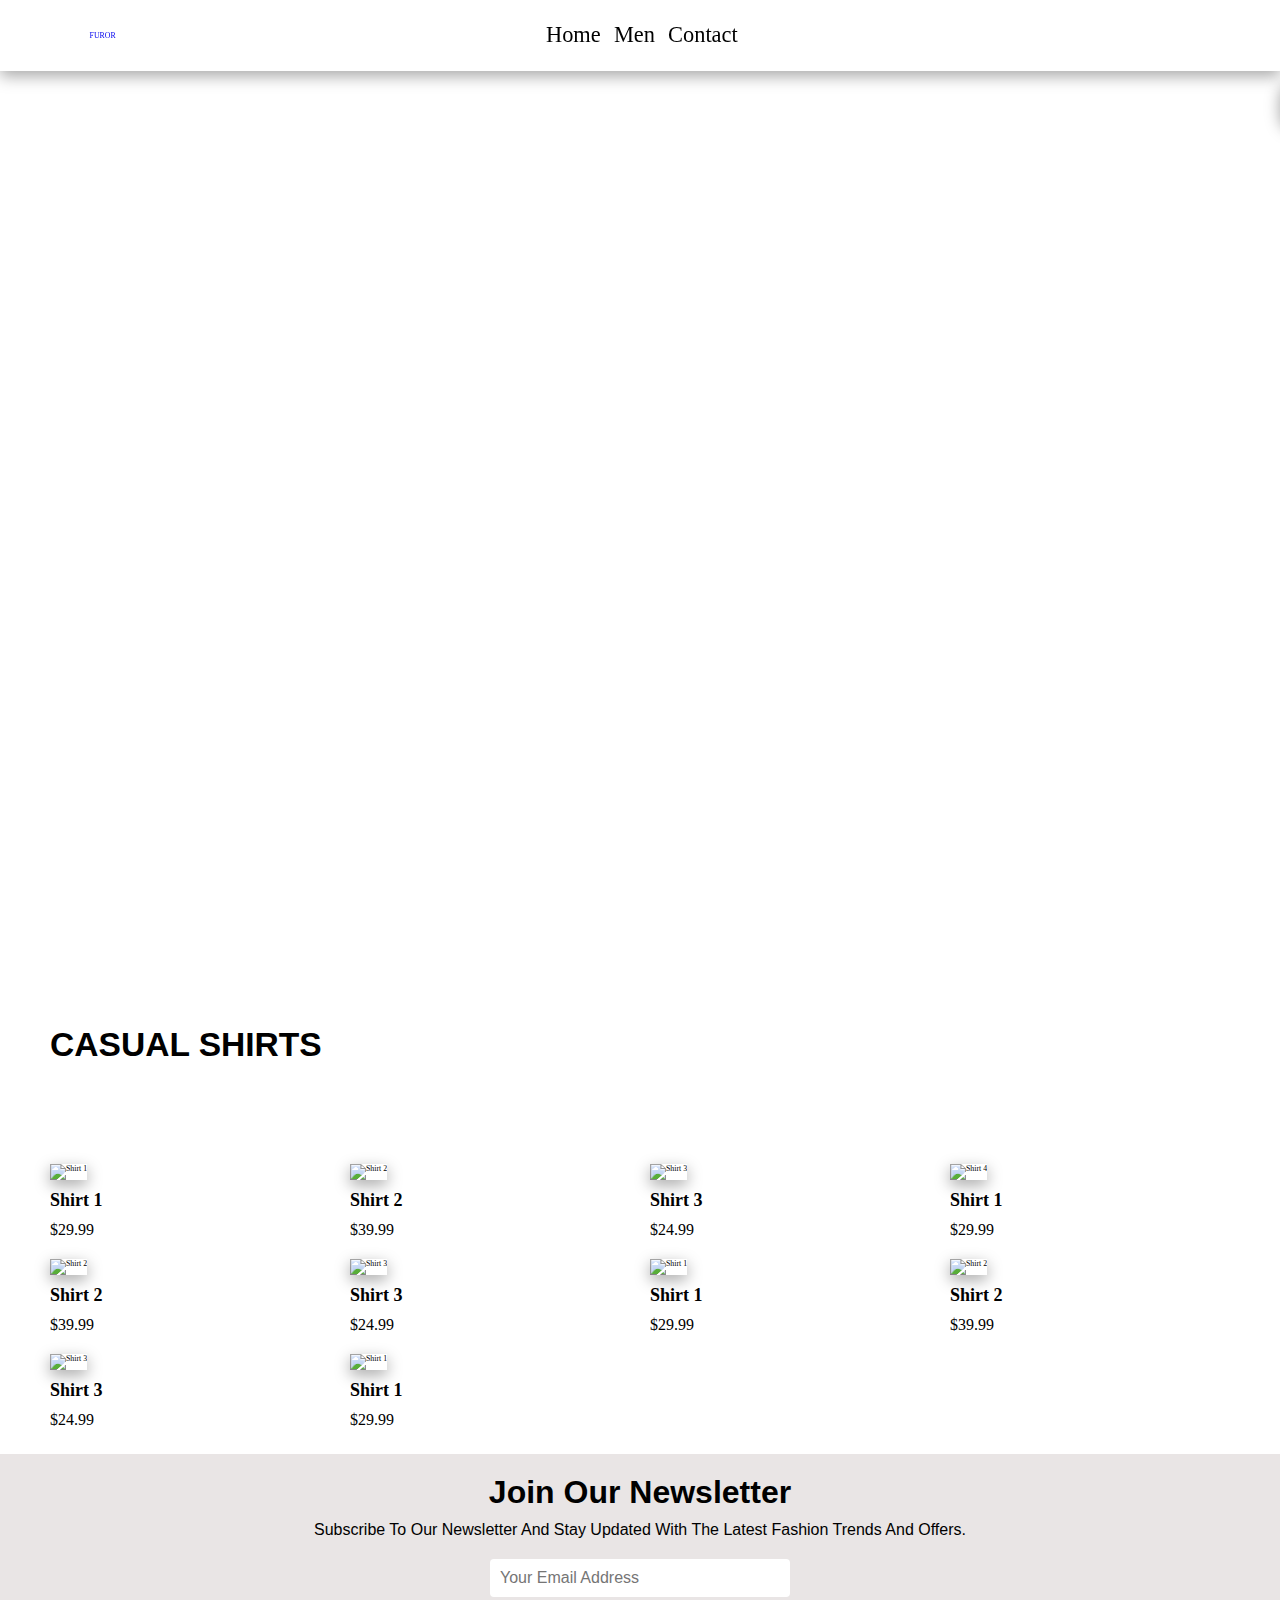
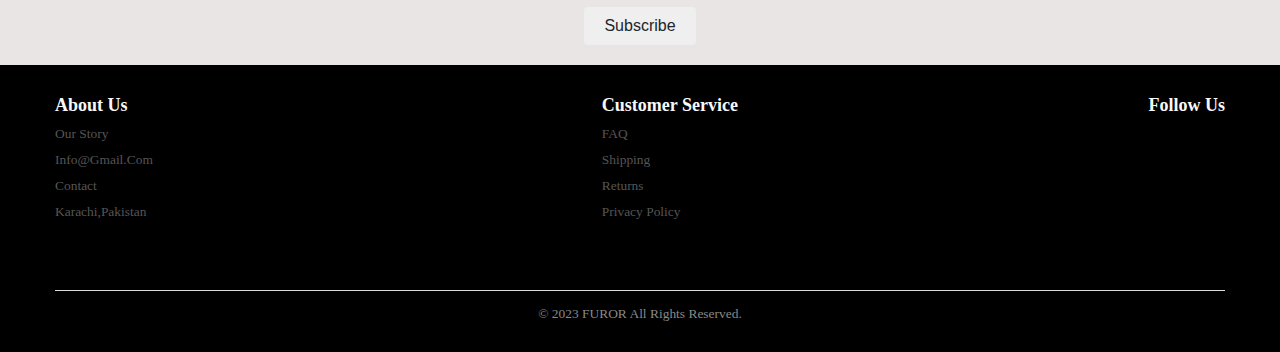
==== categories chart.html @ 8b244fca "added html stle and js files" ====
<!DOCTYPE html>
<html lang="en">

<head>
    <meta charset="UTF-8">
    <meta http-equiv="X-UA-Compatible" content="IE=edge">
    <meta name="viewport" content="width=device-width, initial-scale=1.0">
    <title>CASUAL SHIRTS</title>
    <link rel="stylesheet" href="style.css">
    <link rel="stylesheet" href="fontawesome-free-5.15.3-web/css/all.min.css">
    <link rel="stylesheet" href="https://cdnjs.cloudflare.com/ajax/libs/slick-carousel/1.8.1/slick.css">
    <script src="script.js"></script>
    <script src="https://code.jquery.com/jquery-3.6.0.min.js"
    integrity="sha256-/xUj+3OJU5yExlq6GSYGSHk7tPXikynS7ogEvDej/m4=" crossorigin="anonymous"></script>

<script src="https://cdnjs.cloudflare.com/ajax/libs/slick-carousel/1.8.1/slick.min.js"></script>

</head>

<body>
    <header class="header">
        <a href="#" id="logo">FUROR</a>
        <nav class="navbar">
            <a href="#">home</a>

            <a href="#">men</a>

            <a href="#">contact</a>
        </nav>
        <div class="icons">
            <div class="fas fa-bars" id="menu-bar"></div>
            <div class="fas fa-shopping-cart" id="shop-cart"></div>
            <div class="fas fa-search" id="search-bar"></div>

        </div>

        <div class="search-box">
            <input type="search" placeholder="search here">
        </div>
        <!-- shoping cart -->




    </header>
    <div class="main-background-Shirts">
      <h1>CASUAL SHIRTS</h1>
      </div>
      <div class="category">
        <h3>CASUAL SHIRTS</h3>
      </div>
      <section class="shirts">
      
        <div class="shirt">
          <img src="images/cs 1.webp" alt="Shirt 1">
          <h3>Shirt 1</h3>
          <p>$29.99</p>
        </div>
        <div class="shirt">
          <img src="images/cs 2.webp" alt="Shirt 2">
          <h3>Shirt 2</h3>
          <p>$39.99</p>
        </div>
        <div class="shirt">
          <img src="images/cs 3.webp" alt="Shirt 3">
          <h3>Shirt 3</h3>
          <p>$24.99</p>
        </div>
        <div class="shirt">
          <img src="images/cs 4.webp" alt="Shirt 4">
          <h3>Shirt 1</h3>
          <p>$29.99</p>
        </div>
        <div class="shirt">
          <img src="images/cs 5.webp" alt="Shirt 2">
          <h3>Shirt 2</h3>
          <p>$39.99</p>
        </div>
        <div class="shirt">
          <img src="images/cs 6.webp" alt="Shirt 3">
          <h3>Shirt 3</h3>
          <p>$24.99</p>
        </div>
        <div class="shirt">
          <img src="images/cs 7.webp" alt="Shirt 1">
          <h3>Shirt 1</h3>
          <p>$29.99</p>
        </div>
        <div class="shirt">
          <img src="images/cs 8.webp" alt="Shirt 2">
          <h3>Shirt 2</h3>
          <p>$39.99</p>
        </div>
        <div class="shirt">
          <img src="images/cs 9.webp" alt="Shirt 3">
          <h3>Shirt 3</h3>
          <p>$24.99</p>
        </div>
        <div class="shirt">
          <img src="images/cs 10.webp" alt="Shirt 1">
          <h3>Shirt 1</h3>
          <p>$29.99</p>
        </div>
       
        </section>
        <div class="newsletter-wrapper">
          <h1>Join Our Newsletter</h1>
          <p>Subscribe to our newsletter and stay updated with the latest fashion trends and offers.</p>
          <form>
            <input type="email" placeholder="Your email address" required>
            <br>
            <button type="submit">Subscribe</button>
          </form>
          </div>
      <footer>
        <div class="container">
          <div class="footer-content">
            <div class="footer-column">
              <h3>About Us</h3>
              <ul>
                <li><a href="#">Our Story</a></li>
                
                <li><a href="info@gmail.com">info@gmail.com</a></li>
                <li><a href="#">Contact</a></li>
                <li><a href="#">Karachi,Pakistan</a></li>
              </ul>
            </div>
            <div class="footer-column">
              <h3>Customer Service</h3>
              <ul>
                <li><a href="https://furorjeans.com/faqs">FAQ</a></li>
                <li><a href="#">Shipping</a></li>
                <li><a href="https://furorjeans.com/returns-exchanges">Returns</a></li>
                <li><a href="https://furorjeans.com/privacy-policy">Privacy Policy</a></li>
              </ul>
            </div>
            <div class="footer-colum">
              <h3>Follow Us</h3>
              <ul class="social-media">
                <li><a href="https://www.facebook.com/furor/"><i class="fab fa-facebook"></i></a></li>
                <li><a href="https://www.youtube.com/c/FurorJeansPK"><i class="fab fa-twitter"></i></a></li>
                <li><a href="https://www.instagram.com/furorjeans/"><i class="fab fa-instagram"></i></a></li>
                
              </ul>
            </div>
          </div>
          <div class="footer-bottom">
            <p>&copy; 2023 FUROR All rights reserved.</p>
          </div>
        </div>
      </footer>


     
</body>
---- style.css ----
*{
    margin: 0;
    padding: 0;
    box-sizing: border-box;
    transition: .2s;
    outline: none;
    text-transform: capitalize;
    text-decoration: inherit;
    font-size: 0.7rem;
   
}

.header{
    position: fixed;
    top: 0;
    left: 0;
    right: 0;
    display: flex;
    justify-content: space-between;
    align-items: center;
    padding: 2rem 7%;
    background-color: white;
    box-shadow: rgba(0, 0, 0, 0.35) 0px 5px 15px;
    z-index: 100000;
}

  

.navbar a{
    color: black;
    font-size: 2rem;
    margin-left: 1rem;
}
.navbar a:hover{
    background-color: black;
   color:rgb(255, 255, 255);
    border-radius: 6px;
    padding: 1rem 2rem;
}
.icons div{
    font-size: 2rem;
    margin-left: 1rem;
    color: black;
    cursor: pointer;
    padding-right: 2rem;
}
.icons div:hover{
    background-color: black;
    color: white;
    border-radius: 10px;
    padding: 1rem 3rem;
}


.search-box.active{
    left: 40%;
}
.search-box{
    position: absolute;
    top: 110%;
    left: 100%;
    width: 50%;
    right: 2rem;
}
.search-box input{
    padding: 1.5rem 2rem;
    width: 100%;
    border-radius: 15px;
    border: 0;
    box-shadow: rgba(0, 0, 0, 0.35) 0px 5px 15px;
    font-size: 1.2rem;
}


.shopping-cart{
    position: absolute;
    top: 110%;
    width: 40rem;
    right: 2rem;
    left: 100%;
    background: white;
}

.fa-times{
    position: absolute;
    top: 50%;
    right: 2rem;
    transform: translateY(-50%);
    font-size: 2rem;
    cursor: pointer;
}
.fa-times:hover{
    color: black;
}


.navbar.active{
    left: 0;
}

.mySlides{

    background-size: cover;
    background-position: center;
    width: 100%;
    height: 100%;
    background-repeat: no-repeat;
    display: flex;
    justify-content: center;
    align-items: center;
    flex-wrap: wrap;
    gap: 15px;
}
.main-background-vedio{
    
    background-size: cover;
    background-position: center;
    margin-top: -1%;
    width: 100%;
    height: 100%;
    background-repeat: no-repeat;
    display: flex;
    justify-content: center;
    align-items: center;
    flex-wrap: wrap;
    gap: 15px;
}
.main-background-polo{
    background: url(images/polo.webp);
    background-size: cover;
    background-position: center;
    margin-top: 2%;
    width: 100%;
    height: 100vh;
    background-repeat: no-repeat;
    display: flex;
    justify-content: center;
    align-items: center;
    flex-wrap: wrap;
    gap: 15px;
}
.main-background-Shirts{
    background: url(images/casual\ shirt.webp);
    background-size: cover;
    background-position: center;
    margin-top: 2%;
    width: 100%;
    height: 100vh;
    background-repeat: no-repeat;
    display: flex;
    justify-content: center;
    align-items: center;
    flex-wrap: wrap;
    gap: 15px;
}

.main-background-jeans{
    background: url(images/jeans.jpg);
    background-size: cover;
    background-position: center;
    margin-top: 2%;
    width: 100%;
    height: 100vh;
    background-repeat: no-repeat;
    display: flex;
    justify-content: center;
    align-items: center;
    flex-wrap: wrap;
    gap: 15px;
    position: relative;
}
.main-background-jeans h1{
    color: white;
    font-family: 'Segoe UI', Tahoma, Geneva, Verdana, sans-serif;
    font-size: 6rem;

}
.main-background-polo h1{
    color: white;
    font-family: 'Segoe UI', Tahoma, Geneva, Verdana, sans-serif;
    font-size: 6rem;

}
.main-background-Shirts h1{
    color: white;
    font-family: 'Segoe UI', Tahoma, Geneva, Verdana, sans-serif;
    font-size: 6rem;

}


.products{
    padding: 3rem 7%;
    margin-top: -2%;
}
.products h1{
    font-size: 40px;
    text-align: center;
    padding: 1rem 0;
}

.slick-slide{
    margin: 0 10px;
}
.featured-inner-product{
    position: relative;
    top: 0;
    left: 0;
    width: 100%;
    height: 100%;
    justify-content: center;
    align-items: center;
}
.featured-inner-product a{
    position: absolute;
    left: 0;
    top: 50%;
    padding: 1rem 3rem;
    background: black;
    color: white;
    font-size: 1.5rem;
    border-radius: 15px;
    z-index: 10000;
}
.newsletter-wrapper {
    background-color: #e9e5e5;
    color: #000000;
    padding: 20px;
    text-align: center;
    font-family: Arial, sans-serif;
    margin-top: 2%;
  }

  .newsletter-wrapper h1 {
    font-size: 32px;
    margin-bottom: 10px;
  }

  .newsletter-wrapper p {
    font-size: 16px;
    margin-bottom: 20px;
  }

  .newsletter-wrapper input[type="email"] {
    width: 300px;
    padding: 10px;
    margin-bottom: 10px;
    border: none;
    border-radius: 4px;
    font-size: 16px;
  }

  .newsletter-wrapper button[type="submit"] {
    background-color: light yellow;
    color: #212529;
    padding: 10px 20px;
    border: none;
    border-radius: 4px;
    font-size: 16px;
    cursor: pointer;

  }

  .newsletter-wrapper button[type="submit"]:hover {
    background-color: #ffc107;
    box-shadow: 0px 0px 5px #ffc107,0 0 200px #ffc107,0 0 50px #ffc107, 0 0 200px #ffc107;
    
   
  }

  /* Footer styles */
  footer {
    background-color: #000000;
    padding: 30px 0;
    margin-top: 0;
  }
  
  .container {
    max-width: 1200px;
    margin: 0 auto;
    padding: 0 15px;
  }
  
  .footer-content {
    display: flex;
    flex-wrap: wrap;
  }
  
  .footer-column {
    flex: 1 1 300px;
    margin-bottom: 30px;
  }
  
  h3 {
    margin-bottom: 10px;
    font-size: 18px;
    color: #f8f8f8;
  }
  
  ul {
    list-style-type: none;
  }
  
  ul li {
    margin-bottom: 10px;
  }
  
  .footer-column ul li a {
    color: #555555;
    text-decoration: none;
    font-size: 1.2rem;
  }
 .footer-column ul li a:hover{
    text-decoration: underline;
  }
  
  .social-media {
    display: flex;
  }
  
  .social-media li {
    margin-right: 10px;
    size: 20%;
  }
  
  .social-media li a {
    color: #555555;
    font-size: 30px;
  } 
  
  .footer-bottom {
    text-align: center;
    margin-top: 30px;
    padding-top: 15px;
    border-top: 1px solid #dddddd;
  }
  
  .footer-bottom p {
    font-size: 1.2rem;
    color: #888888;
  }
  .shirts {
    
    margin-top: 100px;
    display: grid;
    grid-template-columns: repeat(4, minmax(200px, 1fr));
    grid-gap: 20px;
    text-align: left;
    padding: 0%;
    width: 100% ;/* Set the desired width of each grid item */
    height: 100%;
    padding-right: 50px;
    padding-left: 50px;
    
    
  }
  .category h3{
    color: #000000;
    margin-top: 100px;
    margin-left: 50px;
    font-family: Verdana, Geneva, Tahoma, sans-serif;
    font-size: 3rem;
  }
  
  
  
  .shirt img {
    width: 100%;
    height: auto;
    box-shadow: rgba(0, 0, 0, 0.35) 0px 5px 15px;
   
  }
  
  .shirt h3  {
    color: #000000;
    margin-top: 10px;
    font-size: 18px;
  }
  
  .shirt p {
    margin-top: 5px;
    font-size: 16px;
    color: #000000;
  }
  
  
  






















@media (max-width:768px) {
    html{
        font-size: 50%;
    }
    #menu-bar{
        display: initial;
    }
    .header{
        padding: 2rem;
    }
    .navbar{
        position: absolute;
        top: 100%;
        width: 50rem;
        background: var(--maincolor);
        height: 100vh;
        left:100%;
    }
    .navbar a{
        display: block;
        color: white;
        background: black;
        margin: 3rem;
        padding: 1.5rem;
        border-radius: 15px;
        width: 45rem;
    }
  .slick-slide img{
      width: 100%;
  }
}
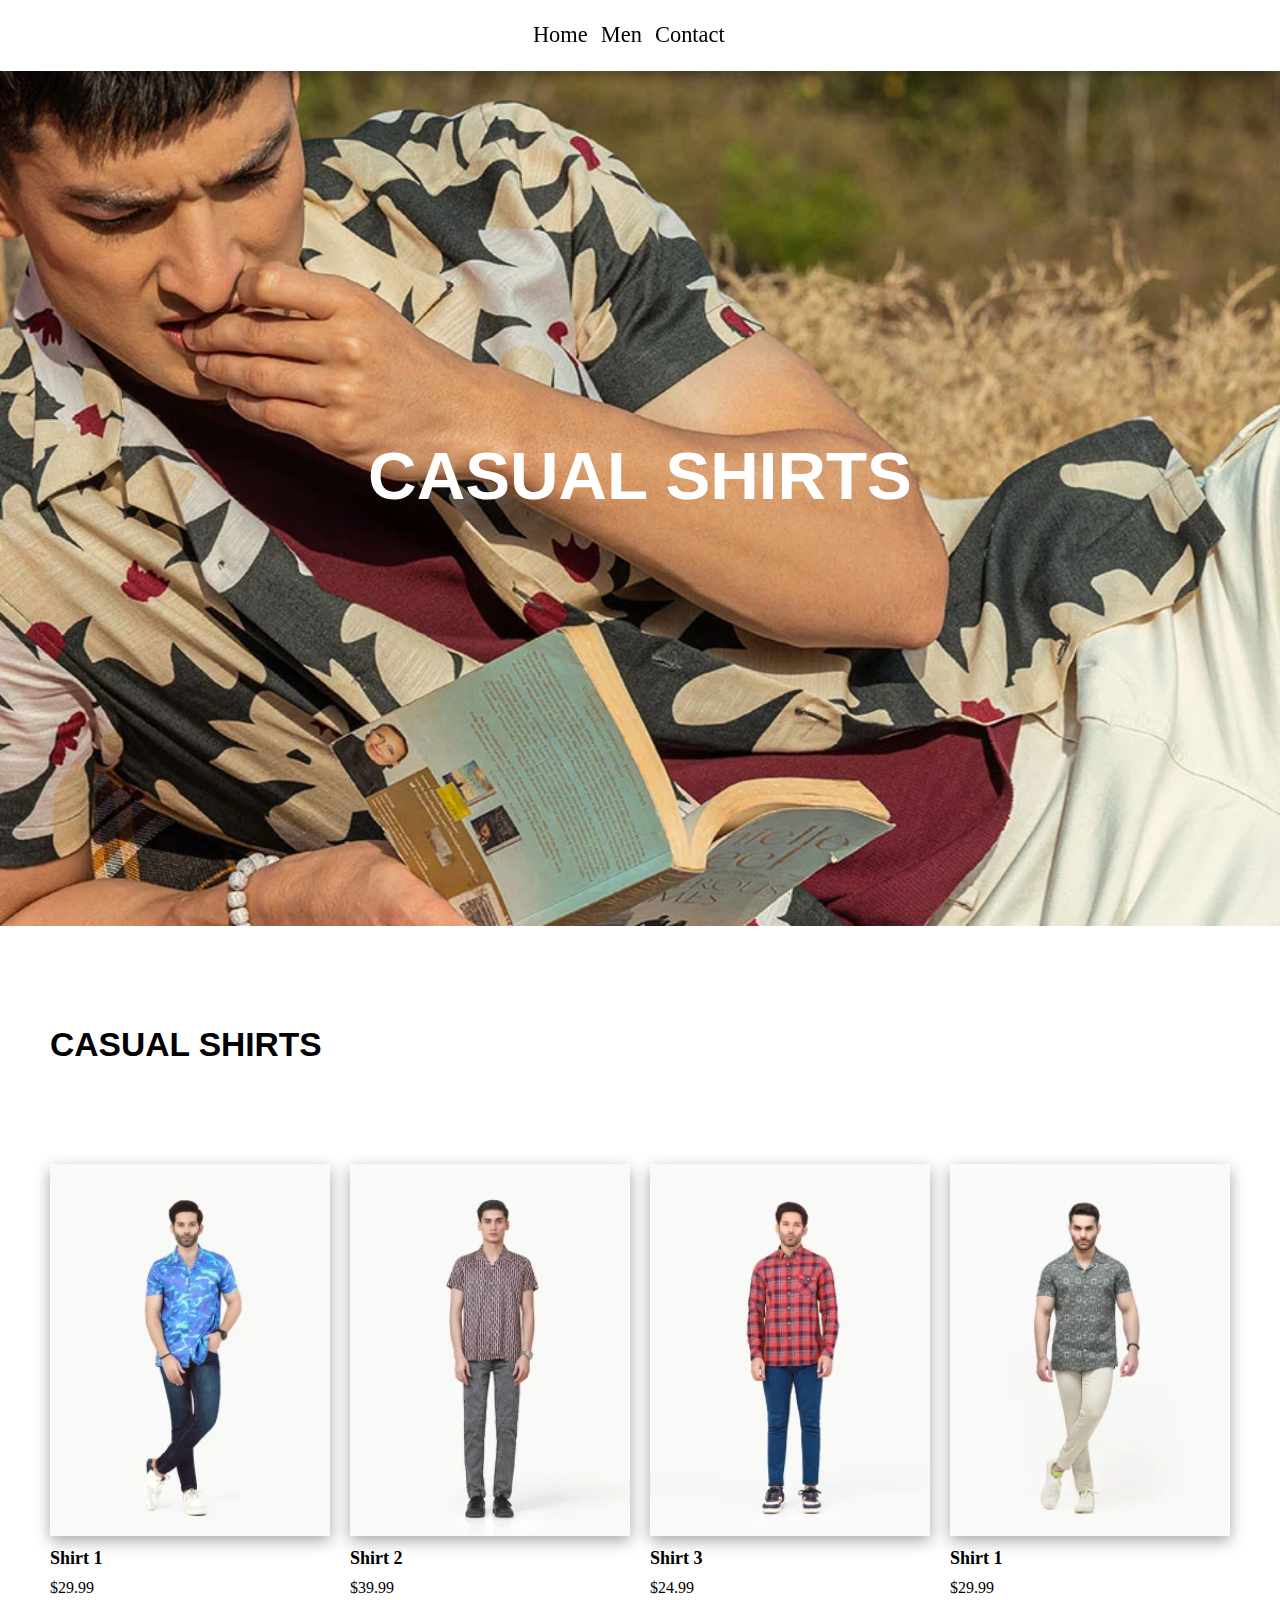
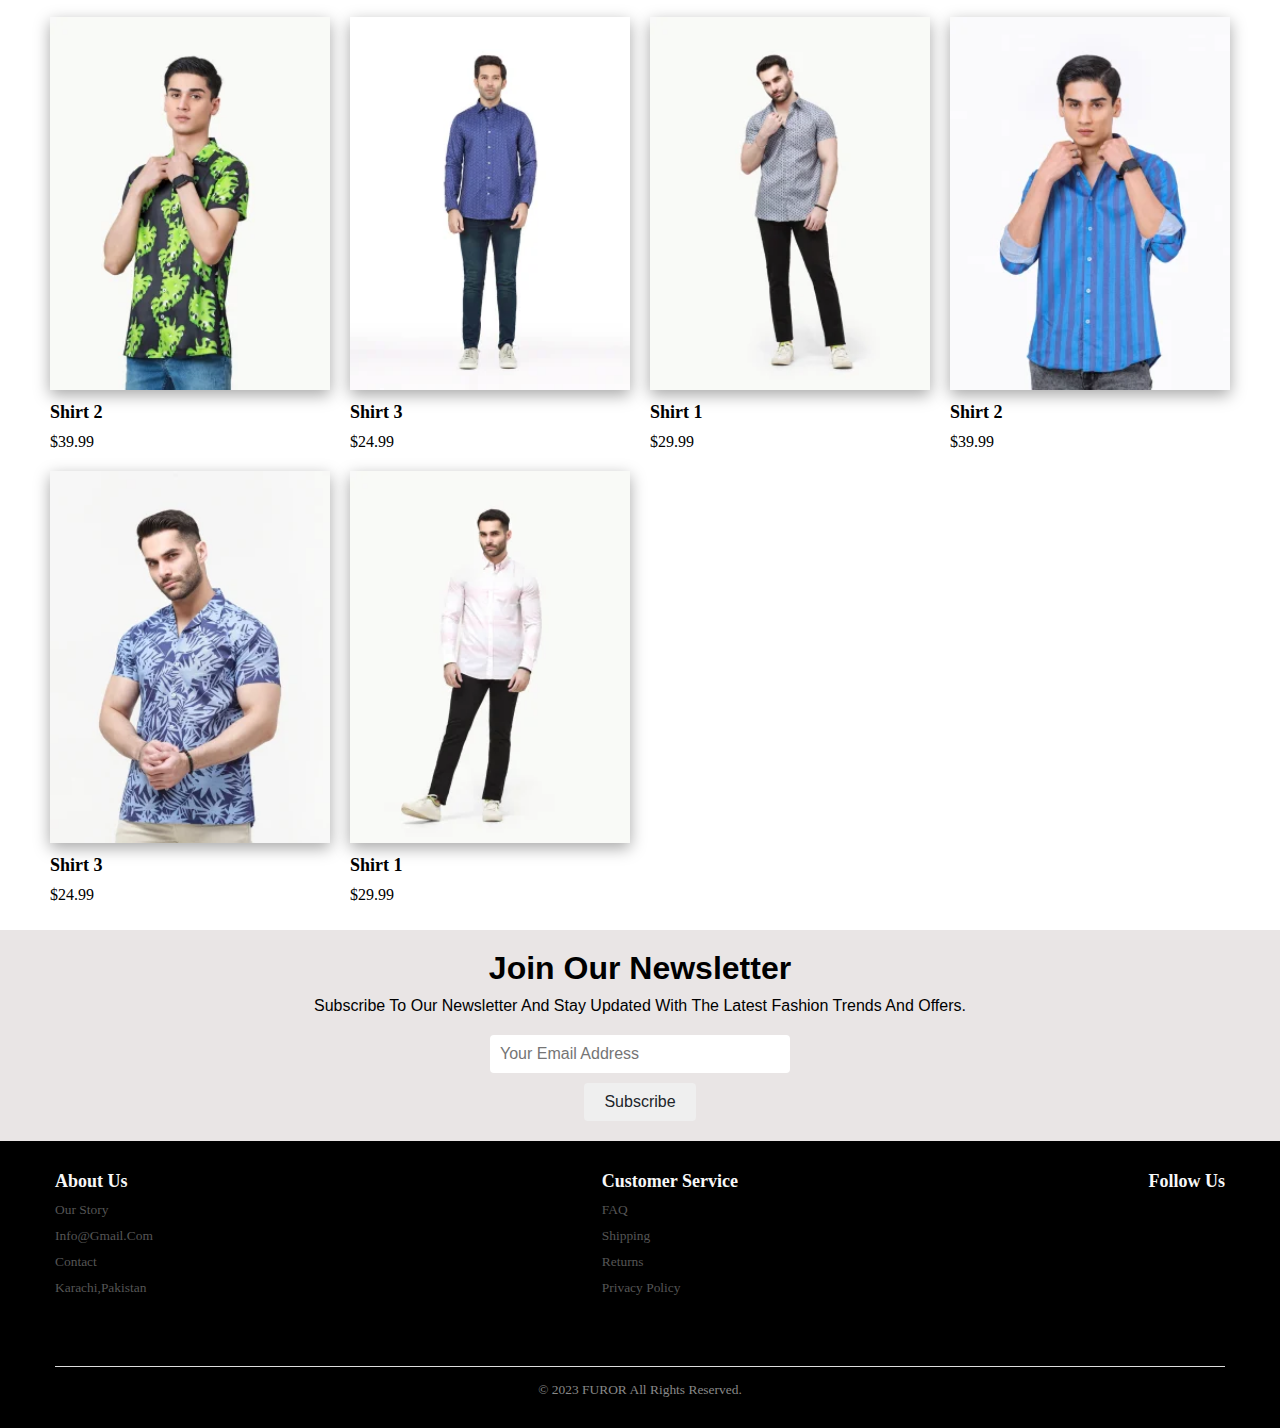
==== commit 00f54f7f: "modify index and categories and jeans and shirsts .html file" ====
--- a/categories chart.html
+++ b/categories chart.html
@@ -19,9 +19,11 @@
 
 <body>
     <header class="header">
-        <a href="#" id="logo">FUROR</a>
+        <a href="index.html" id="logo">
+          <img src="//furorjeans.com/cdn/shop/files/FUROR-logo-320X68.webp?v=1697202508" alt="">
+        </a>
         <nav class="navbar">
-            <a href="#">home</a>
+            <a href="index.html">home</a>
 
             <a href="#">men</a>
 
